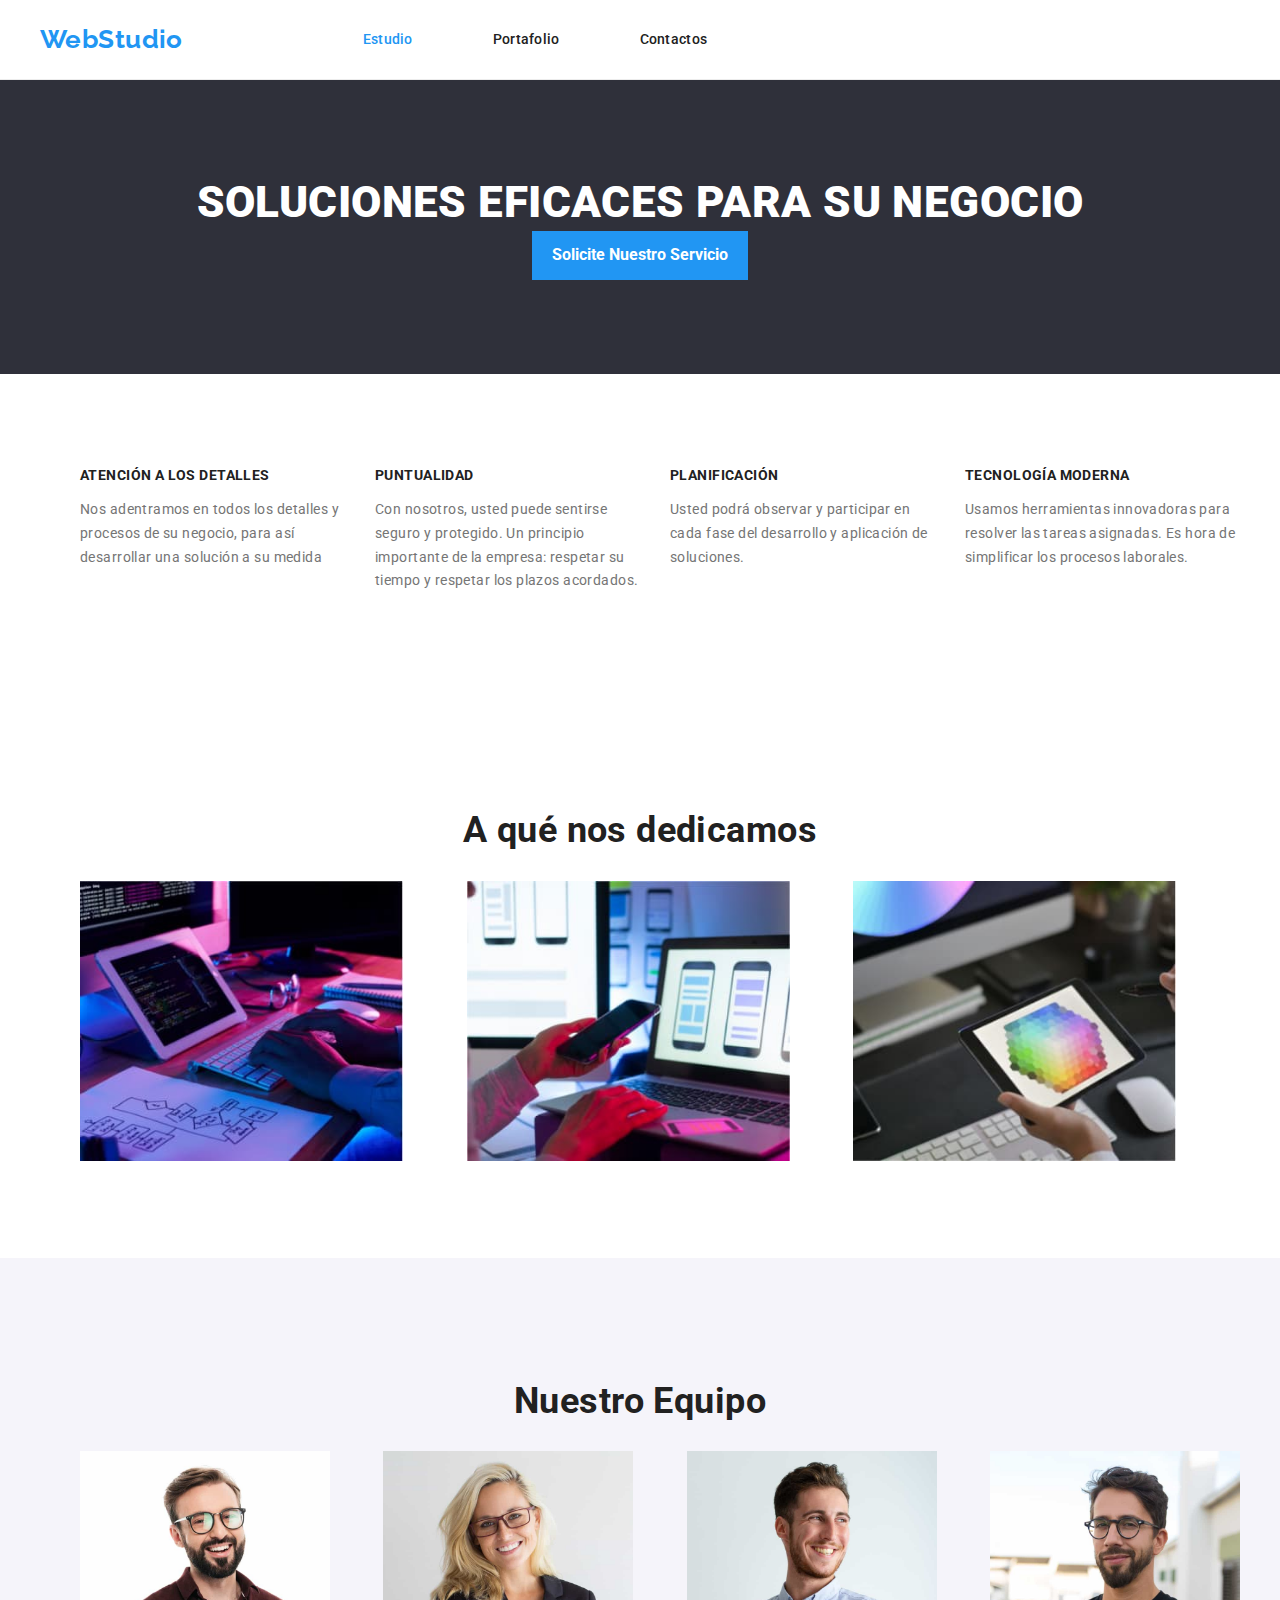
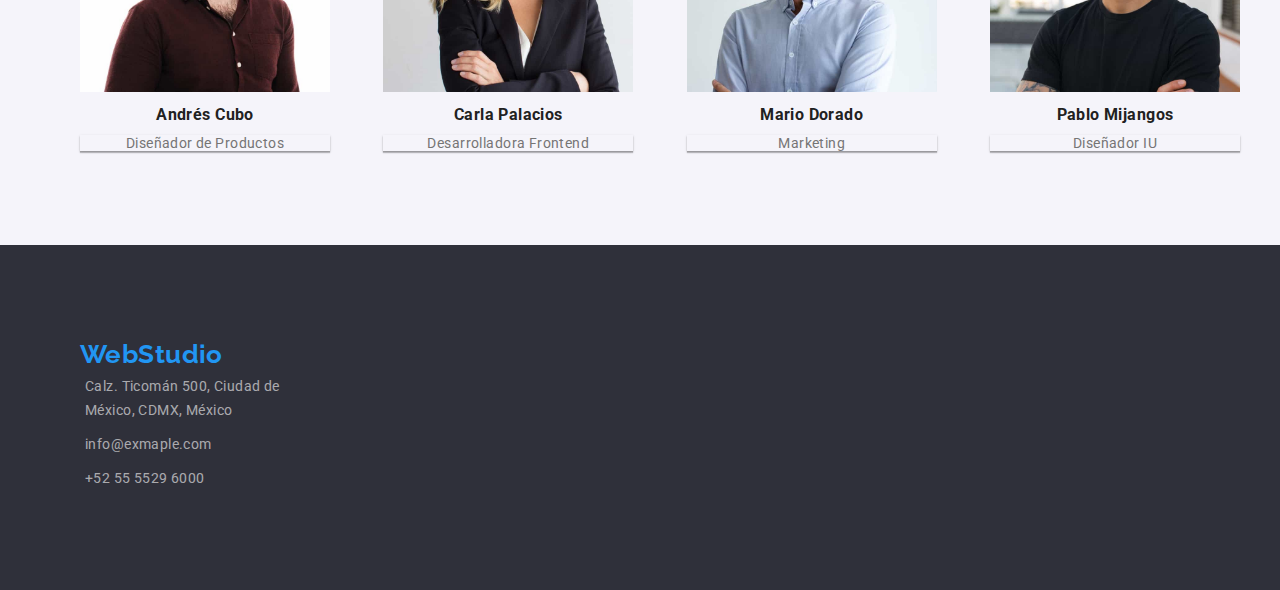
==== index.html @ 65327b6b "Latest changes" ====
<!DOCTYPE html>
<html lang="en">
  <head>
    <meta charset="UTF-8" />
    <meta http-equiv="X-UA-Compatible" content="IE=edge" />
    <meta name="viewport" content="width=device-width, initial-scale=1.0" />
    <!-- Estilos normalizados -->
    <link
      rel="stylesheet"
      href="https://cdnjs.cloudflare.com/ajax/libs/modern-normalize/1.0.0/modern-normalize.min.css"
    />
    <!-- Hoja de estilos -->
    <link rel="stylesheet" href="css/styles.css" />
    <title>Document</title>
  </head>
  <body>
    <!-- Encabezado -->
    <header class="page-header">
      <!-- Barra de navegación -->
      <nav>
        <!-- Logo -->
        <a class="logo" href="./index.html">WebStudio</a>
        <ul class="nav-menu list">
          <li><a class="page current" href="index.html">Estudio</a></li>
          <li><a class="page" href="portfolio.html">Portafolio</a></li>
          <li><a class="page" href="">Contactos</a></li>
        </ul>
      </nav>
      <!-- Contactos -->
      <ul class="contacts-menu list">
        <li>
          <a class="item" href="mailto:info@devstudio.com"
            >info@devstudio.com</a
          >
          <svg class="icon email">
            <use href="images/SVG/email.svg"></use>
          </svg>
        </li>
        <li>
          <a class="item" href="tel:+525555296000"> +52 55 55296000</a>
        </li>
      </ul>
    </header>
    <!-- Sección principal -->
    <main>
      <!-- Seccion del hero -->
      <section class="hero">
        <h1 class="hero-title">SOLUCIONES EFICACES PARA SU NEGOCIO</h1>
        <button class="button-primary" type="button">
          Solicite nuestro servicio
        </button>
      </section>

      <!-- Sección de beneficios -->
      <section class="benefits">
        <div class="container">
          <ul class="benefits list">
            <li>
              <h2 class="title">ATENCIÓN A LOS DETALLES</h2>
              <p class="description">
                Nos adentramos en todos los detalles y procesos de su negocio,
                para así desarrollar una solución a su medida
              </p>
            </li>

            <li>
              <h2 class="title">PUNTUALIDAD</h2>
              <p class="description">
                Con nosotros, usted puede sentirse seguro y protegido. Un
                principio importante de la empresa: respetar su tiempo y
                respetar los plazos acordados.
              </p>
            </li>

            <li>
              <h2 class="title">PLANIFICACIÓN</h2>
              <p class="description">
                Usted podrá observar y participar en cada fase del desarrollo y
                aplicación de soluciones.
              </p>
            </li>

            <li>
              <h2 class="title">TECNOLOGÍA MODERNA</h2>
              <p class="description">
                Usamos herramientas innovadoras para resolver las tareas
                asignadas. Es hora de simplificar los procesos laborales.
              </p>
            </li>
          </ul>
        </div>
      </section>

      <!-- Sección a qué nos dedicamos  -->
      <section class="section what-we-do-section">
        <h2>A qué nos dedicamos</h2>
        <div class="container">
          <!-- Imagenes -->
          <ul class="list">
            <li><img src="images/box_1.jpg" alt="Computer" width="323" /></li>
            <li><img src="images/box_2.jpg" alt="Smartphone" width="323" /></li>
            <li><img src="images/box_3.jpg" alt="Tablets" width="323" /></li>
          </ul>
        </div>
      </section>

      <!-- Sección nuestro equipo -->
      <section class="section team-section">
        <h2>Nuestro Equipo</h2>
        <div class="container">
          <!-- Tarjetas -->
          <ul class="team">
            <li>
              <img src="images/card_1.jpg" alt="First member" width="250" />
              <h2>Andrés Cubo</h2>
              <p>Diseñador de Productos</p>
            </li>

            <li>
              <img src="images/card_2.jpg" alt="Second member" width="250" />
              <h2>Carla Palacios</h2>
              <p>Desarrolladora Frontend</p>
            </li>

            <li>
              <img src="images/card_3.jpg" alt="Third member" width="250" />
              <h2>Mario Dorado</h2>
              <p>Marketing</p>
            </li>

            <li>
              <img src="images/card_4.jpg" alt="Fourth member" width="250" />
              <h2>Pablo Mijangos</h2>
              <p>Diseñador IU</p>
            </li>
          </ul>
        </div>
      </section>
    </main>

    <!-- Pie de página -->
    <footer>
      <section>
        <div class="container">
          <!-- Logo -->
          <a class="logo" href="">WebStudio</a>
          <address>
            <ul class="list">
              <li>
                <a
                  class="contact"
                  href="#"
                  target="_blank"
                  rel="noopener noreferrer"
                >
                  Calz. Ticomán 500, Ciudad de <br />
                  México, CDMX, México
                </a>
              </li>
              <li>
                <a class="contact" href="mailto:info@exmaple.com"
                  >info@exmaple.com</a
                >
              </li>
              <li>
                <a class="contact" href="tel:+525555296000">+52 55 5529 6000</a>
              </li>
            </ul>
          </address>
        </div>
      </section>
    </footer>
  </body>
</html>

<!-- Barra de redes sociales
      <aside class="social-networks">
        <p>
          <span class="find-us">ENCUENTRENOS EN</span>
          <a class="link" href="#">Instagram</a>
          <a class="link" href="#">Twitter</a>
          <a class="link" href="#">Facebook</a>
          <a class="link" href="#">Linkedln</a>
        </p>
      </aside> -->
---- css/styles.css ----
/* Fuentes de Google */
@import url("https://fonts.googleapis.com/css2?family=Raleway:wght@700&display=swap");
@import url("https://fonts.googleapis.com/css2?family=Roboto:wght@400;500;700;900&display=swap");

* {
    margin: 0;
    padding: 100;
}

:root {
    --primary-black-color: #212121;
    --primary-text-color: #757575;
    --primary-white-color: #ffffff;
    --accent-color: #2196f3;
    --accent-color-hover: #188ce8;
    --background-black: #21303a;
    --text-white-opacity: #ffffff99;
    --button-primary-hover: #188ce8
    --container-padding: calc((100% - 1200px) / 2);

    --background-black-1: #21303a;
    --background-black-2: #2f303A;

    --gray-1: #f5f4fa;
    --gray-2: #afb1b8;
    --black-1: #000000;

    --background-black-240Perc: hsla(235, 10%, 21%, 0.4);
    --primary-white-60Perc: hsla(0, 0%, 100%, 0.6);
    --primary-white-10Perc: hsla(0, 0%, 100%, 0.1);
}
* {
    margin: 0px;
    padding: 0xpx;
    box-sizing: border-box;
}


body {
    background-color: var(--primary-white-color);
    color: var(--primary-text-color);
    font-family: "Roboto", sans-serif;
    font-size: 14px;
    letter-spacing: 0.03em;
}

section {
    padding: 94px 0;
}

a {
    text-decoration: none;
}

/* Seccion de beneficios del index */
.benefits{
    align-items: flex-start;
    display: flex;
    justify-content: space-evenly;
    gap: 20px;
}

.benefits li{
    list-style: none;
    width: 290px;
    
}

.benefits li .title{
    height: 30px;
    text-transform: uppercase;
    color: var(--primary-black-color);
}

.benefits .title {
    color: var(--primary-black-color);
    font-size: 14px;
    font-weight: 700;
    line-height: 1.1em;
}

.benefits .description {
    line-height: 1.7em;
    
}

/* Sección a que nos dedicamos  */
.what-we-do-section .container ul {
    display: flex;
    align-items: center;
    justify-content: space-between;
    
}

.what-we-do-section .container ul li {
    list-style: none;
    width: 500px;
}

.section {
    padding: 94px 0;
}

.section > h2 {
    color: var(--primary-black-color);
    font-size: 36px;
    font-weight: 700;
    line-height: 1.1em;
    padding: 30px 0;
    text-align: center;
}


.list {
    list-style: none;
}

.button-primary {
    background-color: var(--accent-color);
    color: var(--primary-white-color);
    cursor: pointer;
    font-size: 16px;
    font-weight: 700;
    line-height: 1.8em;
    text-transform: capitalize;

    border: none;
    outline: none;
    padding: 10px 20px;
}

.button-primary:hover {
    background-color: var(--accent-color-hover);
}

.container {
    
    max-width: 1200px;
    margin: 0 auto;
}

/* Seccion de nuestro equipo */
.team-section {
    background-color: var(--gray-1);
    
}
.team {
    display: flex;
    justify-content: space-between;
    align-items: flex-end;
    margin: auto;
}

.team li {
    background-color: var(--primary-white-color-color);
    text-align: center;
    list-style: none;
}

.team h2 {
    font-size: 16px;
    color: var(--primary-black-color);
    line-height: 2.5em;
}

.team p {
    color: var(--primary-text-color);
    box-shadow: 0px 1px 3px rgba(0, 0, 0, 0.12), 0px 1px 1px 
    rgba(0, 0, 0, 0.14), 0px 2px 1px rgba(0, 0, 0, 0.2);
}

/* Sección del encabezado */
header {
    display: flex;
    justify-content: center;
    align-items: center;
    height: 80px;
    border-bottom: 1px solid #ECECEC;
}

header nav {
    display: flex;
    align-items: center;
    gap: 100px;
}

.logo {
    padding: 40px ;
    color: var(--accent-color);
    font-family: "Raleway", sans-serif;
    font-size: 26px;
    font-weight: 700;
    line-height: 1.2em;
    text-decoration: none;
    
}

header nav .nav-menu {
    display: flex;
    list-style: none;
    gap: 80px;
}

.nav-menu .page {
    color: var(--primary-black-color);
    font-weight: 500;
    font-size: 14px;
    line-height: 1.1em;

    letter-spacing: 0.02em;
    text-decoration: none;
    text-transform: capitalize;
}

.contacts-menu {
    display: flex;
    list-style: none;
    gap: 80px;
}

.contacts-menu .item {
    color: var(--primary-text-color);
    font-weight: 500;
    font-size: 14px;
    line-height: 1.1;

    letter-spacing: 0.02em;
    text-decoration: none;
}

.nav-menu .page:hover,
.nav-menu .page:focus,
.nav-menu .page.current,
.contacts-menu .item:hover,
.contacts-menu .item:focus {
    color: var(--accent-color);
    
}

/* Sección del Hero */
.hero {
   
    background-color: var(--background-black-2);
    text-align: center;   
}

.hero .hero-title {
    color: var(--primary-white-color);
    font-size: 44px;
    font-weight: 900;
    line-height: 1.3em;
    text-transform: capitalize;   
    
}

/* Sección del portafolio  */
.portfolio .menu {
    display: flex;
    align-items: center;
    justify-content: center;
    gap: 15px;
    margin-bottom: 100px;
}

.portfolio .menu li button {
    border: none;
    outline: none;
    color: var(--primary-black-color);

    font-weight: 700;
    font-size: 16px;
    line-height: 1.4;
    letter-spacing: 0.02em;
    padding: 10px 30px;

    text-decoration: none;
    text-transform: capitalize;
    cursor: pointer;
    
}

.portfolio .list li button:hover,
.portfolio .list li button.current {
    color: var(--primary-white-color);
    background-color: var(--accent-color);
}

.portfolio .cards {
    display: flex;
    justify-content: center;
    flex-wrap: wrap;
    gap: 20px;
    
}

.portfolio .cards li {
    margin-bottom: 20px;
    width: 360px;
    border-bottom: 1px solid #EEEEEE;
}

.portfolio .cards li a h2 {
    color: var(--primary-black-color);
    padding: 15px;
}
.portfolio .cards li a p {
    color: var(--primary-black-color);
    font-size: 16px;
    padding: 15px;
}

/* Sección del pie de página */
footer {
    background-color: var(--background-black-2);
    
}



address .contact {
    display: block;
    color: var(--text-white-opacity);
    font-style: normal;
    font-weight: 400;
    font-size: 14px;
    line-height: 1.7;
    text-decoration: none;
    padding: 5px;
}

address .contact:hover {
    color: var(--primary-white-color);
}
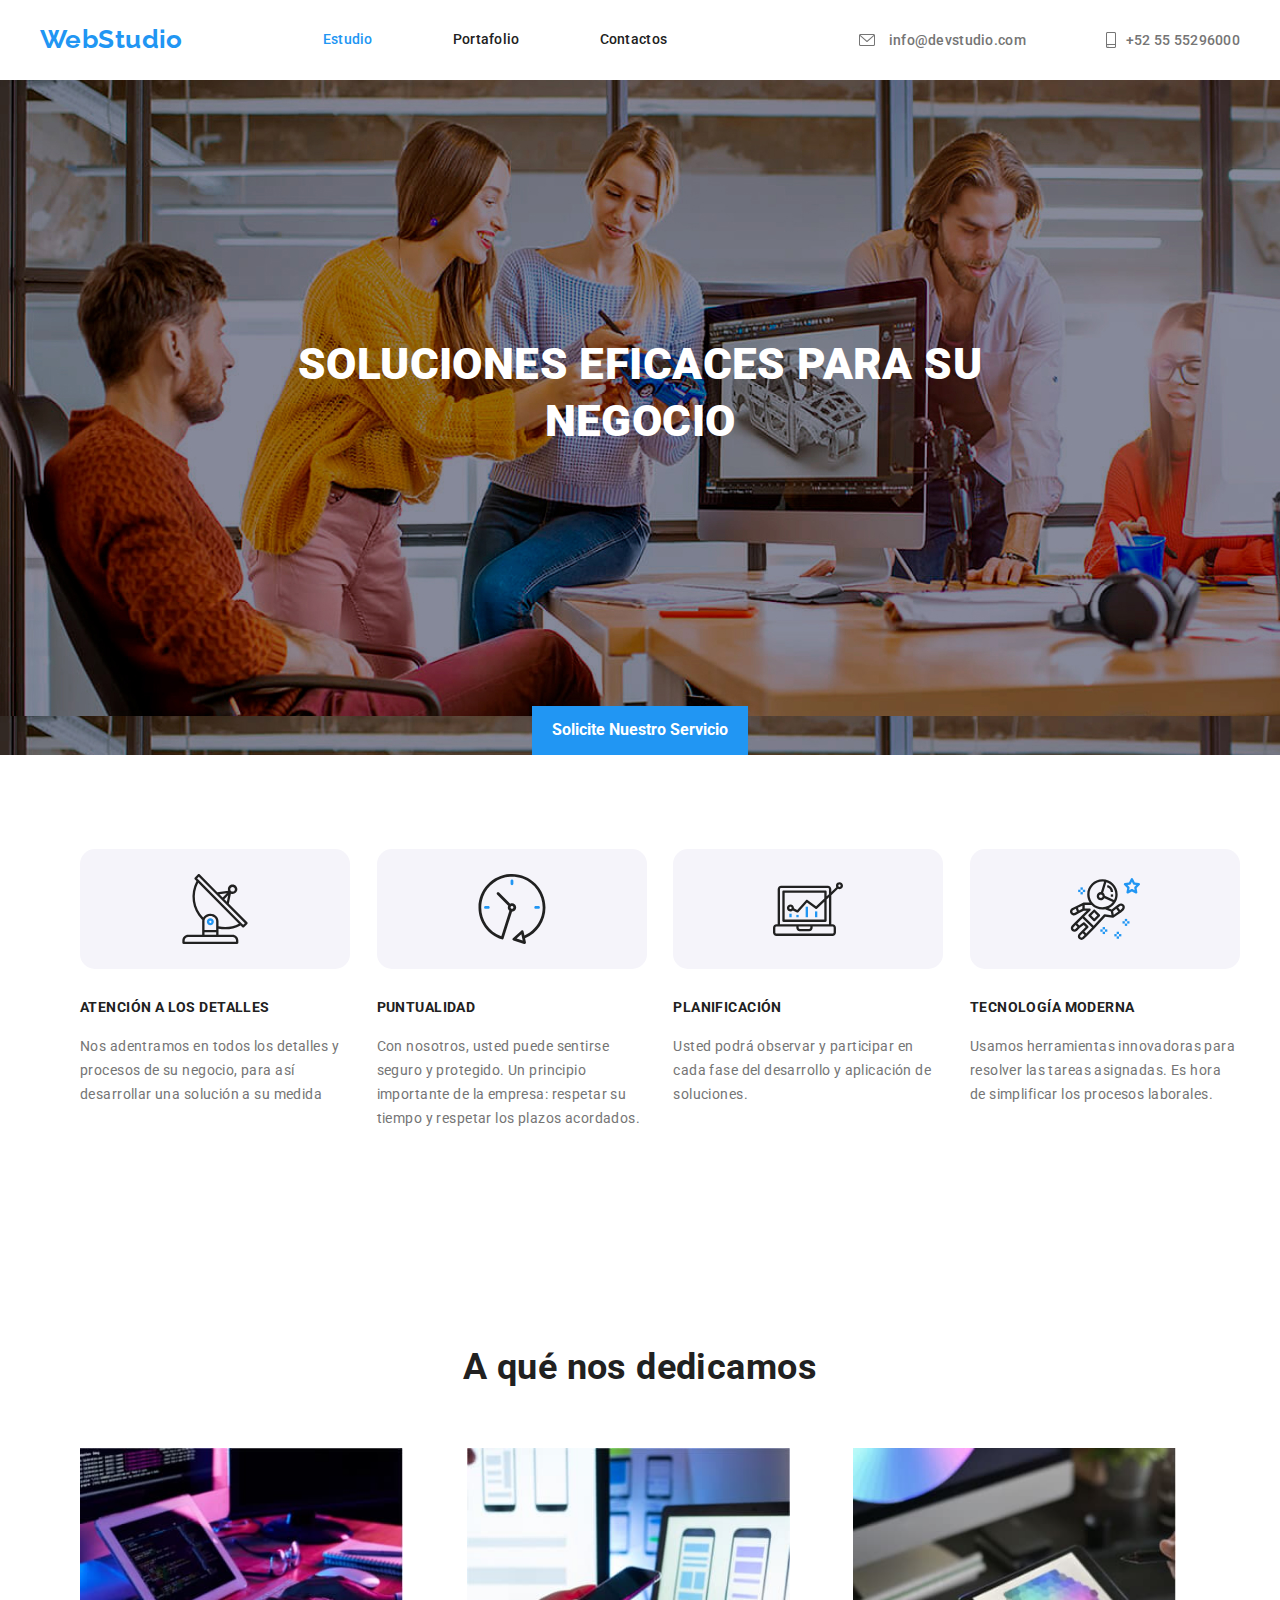
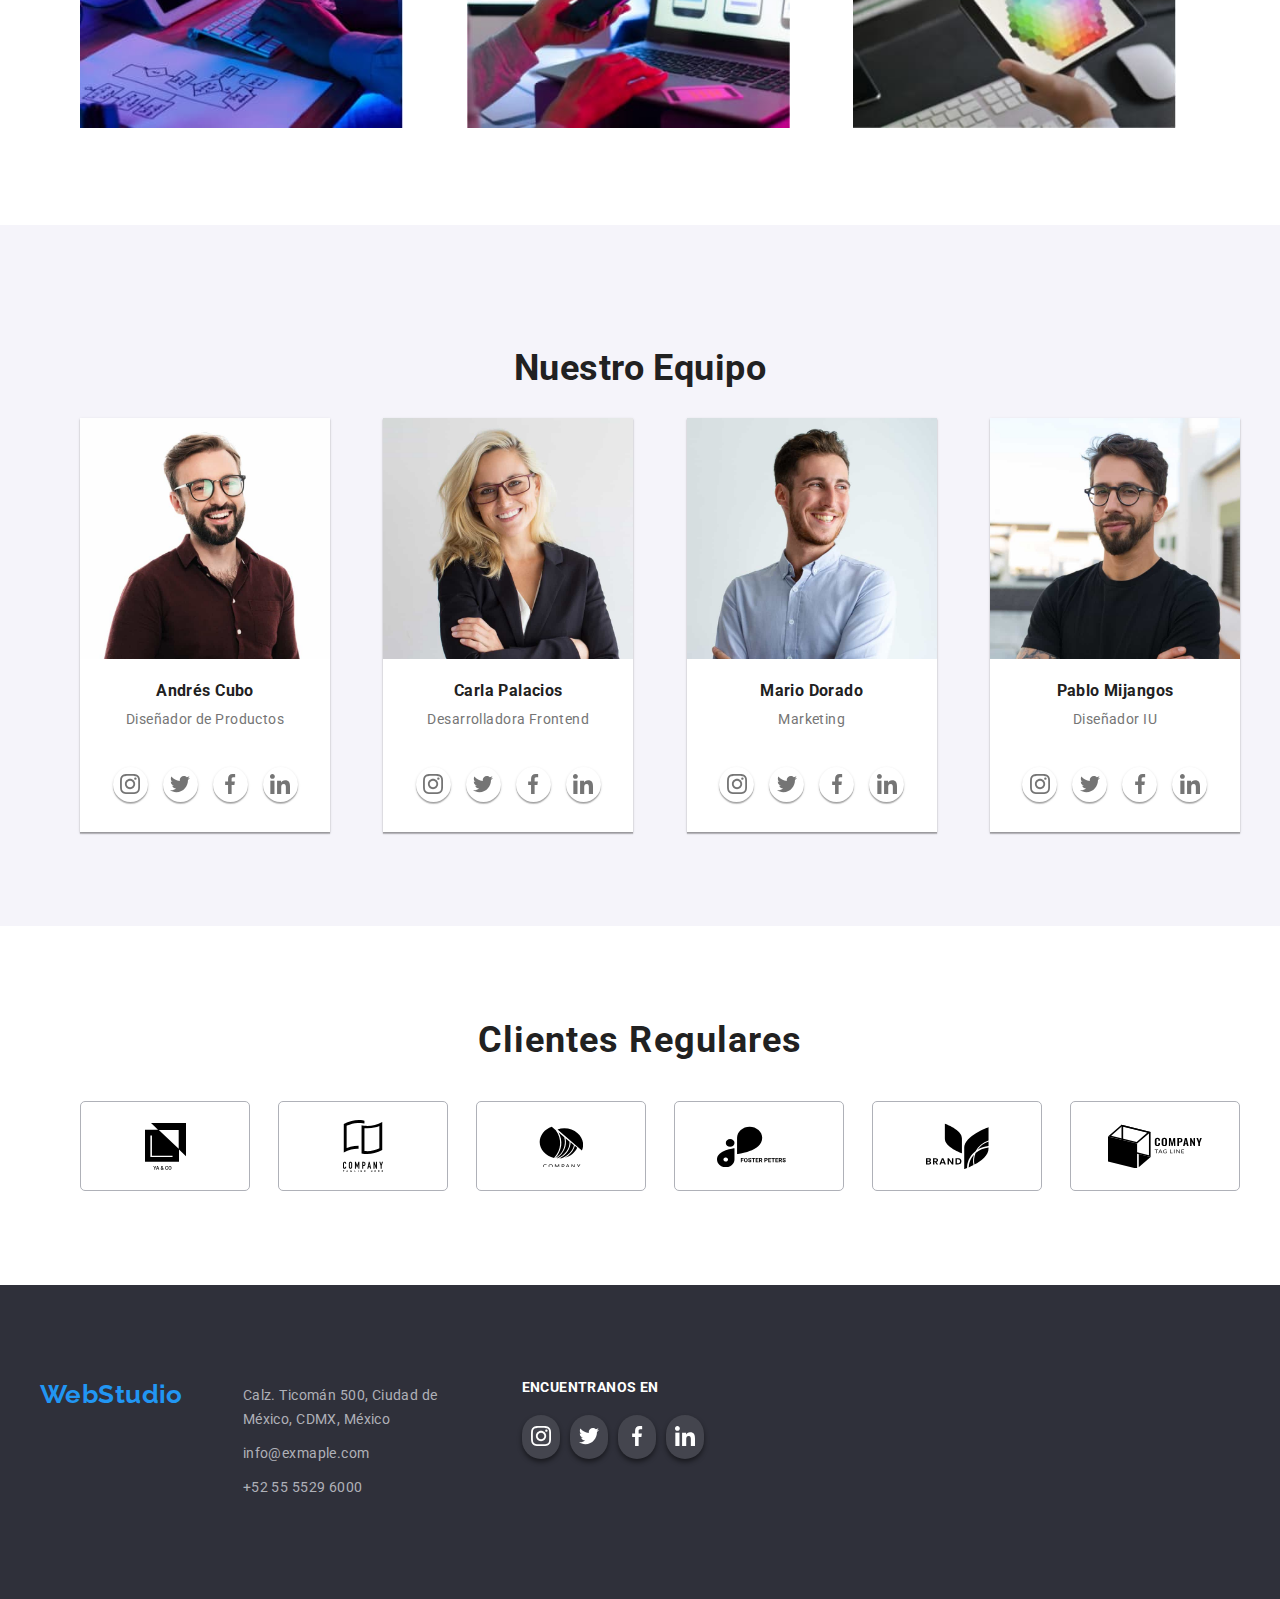
==== commit cf1768f4: "lesson_4" ====
--- a/index.html
+++ b/index.html
@@ -16,47 +16,59 @@
   <body>
     <!-- Encabezado -->
     <header class="page-header">
-      <!-- Barra de navegación -->
-      <nav>
-        <!-- Logo -->
-        <a class="logo" href="./index.html">WebStudio</a>
-        <ul class="nav-menu list">
-          <li><a class="page current" href="index.html">Estudio</a></li>
-          <li><a class="page" href="portfolio.html">Portafolio</a></li>
-          <li><a class="page" href="">Contactos</a></li>
+      <div class="container">
+        <!-- Barra de navegación -->
+        <nav>
+          <!-- Logo -->
+          <a class="logo" href="./index.html">WebStudio</a>
+          <ul class="nav-menu list">
+            <li><a class="page current" href="index.html">Estudio</a></li>
+            <li><a class="page" href="portfolio.html">Portafolio</a></li>
+            <li><a class="page" href="">Contactos</a></li>
+          </ul>
+        </nav>
+        <!-- Contactos -->
+        <ul class="contacts-menu list">
+          <li>
+            <a class="item" href="#">
+              <svg class="icon email">
+                <use href="images/SVG/icons.svg#email"></use>
+              </svg>
+              info@devstudio.com
+            </a>
+          </li>
+
+          <li>
+            <a class="item" href="#">
+              <svg class="icon smartphone">
+                <use href="images/SVG/icons.svg#smartphone"></use>
+              </svg>
+              +52 55 55296000</a
+            >
+          </li>
         </ul>
-      </nav>
-      <!-- Contactos -->
-      <ul class="contacts-menu list">
-        <li>
-          <a class="item" href="mailto:info@devstudio.com"
-            >info@devstudio.com</a
-          >
-          <svg class="icon email">
-            <use href="images/SVG/email.svg"></use>
-          </svg>
-        </li>
-        <li>
-          <a class="item" href="tel:+525555296000"> +52 55 55296000</a>
-        </li>
-      </ul>
+      </div>
     </header>
     <!-- Sección principal -->
     <main>
       <!-- Seccion del hero -->
-      <section class="hero">
+      <section class="hero bg-hero">
         <h1 class="hero-title">SOLUCIONES EFICACES PARA SU NEGOCIO</h1>
-        <button class="button-primary" type="button">
-          Solicite nuestro servicio
-        </button>
+        <button class="button-primary" type="button">Solicite nuestro servicio</button>
       </section>
 
       <!-- Sección de beneficios -->
       <section class="benefits">
         <div class="container">
-          <ul class="benefits list">
-            <li>
-              <h2 class="title">ATENCIÓN A LOS DETALLES</h2>
+          <ul class="benefits-list">
+            <li>
+              <div>
+                <svg class="icon-benefit">
+                  <use href="images/SVG/icons.svg#antena"></use>
+                </svg>
+              </div>
+
+              <h3 class="title">ATENCIÓN A LOS DETALLES</h3>
               <p class="description">
                 Nos adentramos en todos los detalles y procesos de su negocio,
                 para así desarrollar una solución a su medida
@@ -64,7 +76,13 @@
             </li>
 
             <li>
-              <h2 class="title">PUNTUALIDAD</h2>
+              <div>
+                <svg class="icon-benefit">
+                  <use href="images/SVG/icons.svg#clock"></use>
+                </svg>
+              </div>
+
+              <h3 class="title">PUNTUALIDAD</h3>
               <p class="description">
                 Con nosotros, usted puede sentirse seguro y protegido. Un
                 principio importante de la empresa: respetar su tiempo y
@@ -73,7 +91,13 @@
             </li>
 
             <li>
-              <h2 class="title">PLANIFICACIÓN</h2>
+              <div>
+                <svg class="icon-benefit">
+                  <use href="images/SVG/icons.svg#diagram"></use>
+                </svg>
+              </div>
+
+              <h3 class="title">PLANIFICACIÓN</h3>
               <p class="description">
                 Usted podrá observar y participar en cada fase del desarrollo y
                 aplicación de soluciones.
@@ -81,7 +105,13 @@
             </li>
 
             <li>
-              <h2 class="title">TECNOLOGÍA MODERNA</h2>
+              <div>
+                <svg class="icon-benefit">
+                  <use href="images/SVG/icons.svg#astronaut"></use>
+                </svg>
+              </div>
+
+              <h3 class="title">TECNOLOGÍA MODERNA</h3>
               <p class="description">
                 Usamos herramientas innovadoras para resolver las tareas
                 asignadas. Es hora de simplificar los procesos laborales.
@@ -109,29 +139,209 @@
         <h2>Nuestro Equipo</h2>
         <div class="container">
           <!-- Tarjetas -->
-          <ul class="team">
+          <ul class="team-cards">
             <li>
               <img src="images/card_1.jpg" alt="First member" width="250" />
-              <h2>Andrés Cubo</h2>
+              <h3>Andrés Cubo</h3>
               <p>Diseñador de Productos</p>
+              <!-- Redes sociales -->
+              <ul>
+                <li>
+                  <a href="#">
+                    <svg class="icon">
+                      <use href="images/SVG/icons.svg#instagram"></use>
+                    </svg>
+                  </a>
+                </li>
+
+                <li>
+                  <a href="#">
+                    <svg class="icon">
+                      <use href="images/SVG/icons.svg#twitter"></use>
+                    </svg>
+                  </a>
+                </li>
+
+                <li>
+                  <a href="#">
+                    <svg class="icon">
+                      <use href="images/SVG/icons.svg#facebook"></use>
+                    </svg>
+                  </a>
+                </li>
+
+                <li>
+                  <a href="#">
+                    <svg class="icon">
+                      <use href="images/SVG/icons.svg#linkedin"></use>
+                    </svg>
+                  </a>
+                </li>
+              </ul>
             </li>
 
             <li>
               <img src="images/card_2.jpg" alt="Second member" width="250" />
-              <h2>Carla Palacios</h2>
+              <h3>Carla Palacios</h3>
               <p>Desarrolladora Frontend</p>
+              <!-- Redes sociales -->
+              <ul>
+                <li>
+                  <a href="#">
+                    <svg class="icon">
+                      <use href="images/SVG/icons.svg#instagram"></use>
+                    </svg>
+                  </a>
+                </li>
+
+                <li>
+                  <a href="#">
+                    <svg class="icon">
+                      <use href="images/SVG/icons.svg#twitter"></use>
+                    </svg>
+                  </a>
+                </li>
+
+                <li>
+                  <a href="#">
+                    <svg class="icon">
+                      <use href="images/SVG/icons.svg#facebook"></use>
+                    </svg>
+                  </a>
+                </li>
+
+                <li>
+                  <a href="#">
+                    <svg class="icon">
+                      <use href="images/SVG/icons.svg#linkedin"></use>
+                    </svg>
+                  </a>
+                </li>
+              </ul>
             </li>
 
             <li>
               <img src="images/card_3.jpg" alt="Third member" width="250" />
-              <h2>Mario Dorado</h2>
+              <h3>Mario Dorado</h3>
               <p>Marketing</p>
+              <!-- Redes sociales -->
+              <ul>
+                <li>
+                  <a href="#">
+                    <svg class="icon">
+                      <use href="images/SVG/icons.svg#instagram"></use>
+                    </svg>
+                  </a>
+                </li>
+
+                <li>
+                  <a href="#">
+                    <svg class="icon">
+                      <use href="images/SVG/icons.svg#twitter"></use>
+                    </svg>
+                  </a>
+                </li>
+
+                <li>
+                  <a href="#">
+                    <svg class="icon">
+                      <use href="images/SVG/icons.svg#facebook"></use>
+                    </svg>
+                  </a>
+                </li>
+
+                <li>
+                  <a href="#">
+                    <svg class="icon">
+                      <use href="images/SVG/icons.svg#linkedin"></use>
+                    </svg>
+                  </a>
+                </li>
+              </ul>
             </li>
 
             <li>
               <img src="images/card_4.jpg" alt="Fourth member" width="250" />
-              <h2>Pablo Mijangos</h2>
+              <h3>Pablo Mijangos</h3>
               <p>Diseñador IU</p>
+              <!-- Redes sociales -->
+              <ul>
+                <li>
+                  <a href="#">
+                    <svg class="icon">
+                      <use href="images/SVG/icons.svg#instagram"></use>
+                    </svg>
+                  </a>
+                </li>
+
+                <li>
+                  <a href="#">
+                    <svg class="icon">
+                      <use href="images/SVG/icons.svg#twitter"></use>
+                    </svg>
+                  </a>
+                </li>
+
+                <li>
+                  <a href="#">
+                    <svg class="icon">
+                      <use href="images/SVG/icons.svg#facebook"></use>
+                    </svg>
+                  </a>
+                </li>
+
+                <li>
+                  <a href="#">
+                    <svg class="icon">
+                      <use href="images/SVG/icons.svg#linkedin"></use>
+                    </svg>
+                  </a>
+                </li>
+              </ul>
+            </li>
+          </ul>
+        </div>
+      </section>
+
+      <!-- Clientes regulares -->
+      <section class="section customers">
+        <div class="container">
+          <h2>Clientes Regulares</h2>
+          <ul>
+            <li>
+              <svg class="icon-customer" width="41" height="47">
+                <use href="images/SVG/icons.svg#company-1"></use>
+              </svg>
+            </li>
+
+            <li>
+              <svg class="icon-customer company" width="40" height="52">
+                <use href="images/SVG/icons.svg#company-2"></use>
+              </svg>
+            </li>
+
+            <li>
+              <svg class="icon-customer company" width="44" height="41">
+                <use href="images/SVG/icons.svg#company-3"></use>
+              </svg>
+            </li>
+
+            <li>
+              <svg class="icon-customer company" width="85" height="41">
+                <use href="images/SVG/icons.svg#company-4"></use>
+              </svg>
+            </li>
+
+            <li>
+              <svg class="icon-customer company" width="63" height="46">
+                <use href="images/SVG/icons.svg#company-5"></use>
+              </svg>
+            </li>
+
+            <li>
+              <svg class="icon-customer company" width="94" height="44">
+                <use href="images/SVG/icons.svg#company-6"></use>
+              </svg>
             </li>
           </ul>
         </div>
@@ -167,19 +377,45 @@
               </li>
             </ul>
           </address>
+
+          <aside>
+            <p>Encuentranos en</p>
+            <ul>
+              <li>
+                <a href="#">
+                  <svg class="icon" width="20" height="20">
+                    <use href="images/SVG/icons.svg#instagram"></use>
+                  </svg>
+                </a>
+              </li>
+
+              <li>
+                <a href="">
+                  <svg class="icon" width="20" height="20">
+                    <use href="images/SVG/icons.svg#twitter"></use>
+                  </svg>
+                </a>
+              </li>
+
+              <li>
+                <a href="#">
+                  <svg class="icon" width="20" height="20">
+                    <use href="images/SVG/icons.svg#facebook"></use>
+                  </svg>
+                </a>
+              </li>
+
+              <li>
+                <a href="#">
+                  <svg class="icon" width="20" height="20">
+                    <use href="images/SVG/icons.svg#linkedin"></use>
+                  </svg>
+                </a>
+              </li>
+            </ul>
+          </aside>
         </div>
       </section>
     </footer>
   </body>
 </html>
-
-<!-- Barra de redes sociales
-      <aside class="social-networks">
-        <p>
-          <span class="find-us">ENCUENTRENOS EN</span>
-          <a class="link" href="#">Instagram</a>
-          <a class="link" href="#">Twitter</a>
-          <a class="link" href="#">Facebook</a>
-          <a class="link" href="#">Linkedln</a>
-        </p>
-      </aside> -->
--- a/css/styles.css
+++ b/css/styles.css
@@ -53,35 +53,45 @@
 }
 
 /* Seccion de beneficios del index */
-.benefits{
+.benefits .container .benefits-list {
     align-items: flex-start;
-    display: flex;
-    justify-content: space-evenly;
-    gap: 20px;
-}
-
-.benefits li{
-    list-style: none;
-    width: 290px;
-    
-}
-
-.benefits li .title{
-    height: 30px;
+    justify-content: space-between;
+    display: flex;
+}
+
+.benefits .container .benefits-list li div {
+    display: flex;
+    align-items: center;
+    justify-content: center;
+
+    background-color: var(--gray-1);
+    border-radius: 15px;
+    height: 120px;
+    margin-bottom: 15px;
+    width: 270px;
+}
+
+.benefits .container .benefits-list li div .icon-benefit {
+    width: 70px;
+    height: 70px;
+}
+
+.benefits .container .benefits-list li {
+    list-style: none;
+    width: 270px;
+}
+
+.benefits .container .benefits-list li .title {
+    height: 50px;
     text-transform: uppercase;
     color: var(--primary-black-color);
-}
-
-.benefits .title {
-    color: var(--primary-black-color);
-    font-size: 14px;
-    font-weight: 700;
-    line-height: 1.1em;
-}
-
-.benefits .description {
-    line-height: 1.7em;
-    
+    font-size: 14px;
+    letter-spacing: 0.03em;
+    padding: 15px 0 0 0;
+}
+
+.benefits .container .benefits-list li .description {
+    line-height: 24px;
 }
 
 /* Sección a que nos dedicamos  */
@@ -89,6 +99,7 @@
     display: flex;
     align-items: center;
     justify-content: space-between;
+    margin-top: 30px;
     
 }
 
@@ -142,106 +153,167 @@
 /* Seccion de nuestro equipo */
 .team-section {
     background-color: var(--gray-1);
-    
-}
-.team {
+  }
+  .team-section .container h3 {
+    color: var(--primary-black-color);
+    font-size: 16px;
+    font-weight: 500px;
+    /* padding: 30px 0; */
+    text-align: center;
+  }
+  .team-section .container .team-cards {
     display: flex;
     justify-content: space-between;
+    flex-wrap: wrap;
     align-items: flex-end;
-    margin: auto;
-}
-
-.team li {
-    background-color: var(--primary-white-color-color);
+    
+  }
+  .team-section .container .team-cards li {
+    background-color: var(--primary-white-color);
     text-align: center;
     list-style: none;
-}
-
-.team h2 {
-    font-size: 16px;
-    color: var(--primary-black-color);
-    line-height: 2.5em;
-}
-
-.team p {
-    color: var(--primary-text-color);
-    box-shadow: 0px 1px 3px rgba(0, 0, 0, 0.12), 0px 1px 1px 
-    rgba(0, 0, 0, 0.14), 0px 2px 1px rgba(0, 0, 0, 0.2);
-}
+    box-shadow: 0px 1px 3px rgba(0, 0, 0, 0.12), 0px 1px 1px
+     rgba(0, 0, 0, 0.14), 0px 2px 1px rgba(0, 0, 0, 0.2);
+  }
+  
+  .team-section .container .team-cards li h3 {
+    margin: 20px 0 10px 0;
+  }
+  .team-section .container .team-cards li p {
+    margin-bottom: 30px;
+  }
+  .team-section .container .team-cards li ul {
+    display: flex;
+    align-items: center;
+    justify-content: center;
+    gap: 15px;
+    padding: 10px 20px;
+    margin-bottom: 20px;
+  }
+  .team-section .container .team-cards li ul li {
+    display: block;
+    width: 35px;
+    height: 35px;
+    border-radius: 25px;
+  }
+  .team-section .container .team-cards li ul li a {
+    display: flex;
+    align-items: center;
+    justify-content: center;
+    
+    border-radius: 25px;
+    height: 35px;
+    width: 35px;
+  }
+  .team-section .container .team-cards li ul li a .icon {
+    width: 20px;
+    height: 20px;
+    fill: var(--primary-text-color);    
+  }
+  .team-section .container .team-cards li ul li:hover a {
+    background-color: var(--accent-color);
+  }
+  .team-section .container .team-cards li ul li:hover a .icon {
+    fill: var(--primary-white-color);
+  }
+  
 
 /* Sección del encabezado */
 header {
-    display: flex;
-    justify-content: center;
-    align-items: center;
     height: 80px;
-    border-bottom: 1px solid #ECECEC;
-}
-
-header nav {
+}
+
+header .container {
+    display: flex;
+    justify-content: space-between;
+    align-items: center;
+    height: 100%;
+}
+
+header .container nav {
     display: flex;
     align-items: center;
     gap: 100px;
 }
 
-.logo {
-    padding: 40px ;
+header .container nav .logo {
     color: var(--accent-color);
     font-family: "Raleway", sans-serif;
     font-size: 26px;
     font-weight: 700;
-    line-height: 1.2em;
-    text-decoration: none;
-    
-}
-
-header nav .nav-menu {
+    line-height: 1.2;
+    text-decoration: none;
+}
+
+header .container nav .nav-menu {
     display: flex;
     list-style: none;
     gap: 80px;
 }
 
-.nav-menu .page {
+header .container nav .nav-menu .page {
     color: var(--primary-black-color);
     font-weight: 500;
     font-size: 14px;
-    line-height: 1.1em;
+    line-height: 1.4;
 
     letter-spacing: 0.02em;
     text-decoration: none;
     text-transform: capitalize;
 }
 
-.contacts-menu {
+header .container .contacts-menu {
     display: flex;
     list-style: none;
     gap: 80px;
 }
 
-.contacts-menu .item {
+header .container .contacts-menu li .item {
+    display: flex;
+    align-items: center;
+    gap: 10px;
+
     color: var(--primary-text-color);
     font-weight: 500;
     font-size: 14px;
-    line-height: 1.1;
-
+
+    line-height: 20px;
     letter-spacing: 0.02em;
     text-decoration: none;
-}
-
-.nav-menu .page:hover,
-.nav-menu .page:focus,
-.nav-menu .page.current,
-.contacts-menu .item:hover,
-.contacts-menu .item:focus {
+    height: 20px;
+}
+
+header .container .contacts-menu li .item .icon.email {
+    fill: var(--primary-text-color);
+    width: 20px;
+    height: 12px;
+}
+
+header .container .contacts-menu li .item .icon.smartphone {
+    fill: var(--primary-text-color);
+    width: 10px;
+    height: 17px;
+}
+
+header .container nav .nav-menu .page:hover,
+header .container nav .nav-menu .page:focus,
+header .container nav .nav-menu .page.current,
+header .container .contacts-menu li .item:hover,
+header .container .contacts-menu li .item:focus,
+header .container .contacts-menu li .item:hover .icon {
     color: var(--accent-color);
-    
+    fill: #03a9f4;
 }
 
 /* Sección del Hero */
 .hero {
    
-    background-color: var(--background-black-2);
-    text-align: center;   
+    background-image: url("../images/img_hero.jpg");
+    /* background-blend-mode: overlay; */
+    /* background-repeat: no-repeat; */
+    padding: 200px var(--container-padding);
+    /* position: relative; */
+    text-align: center;  
 }
 
 .hero .hero-title {
@@ -250,8 +322,9 @@
     font-weight: 900;
     line-height: 1.3em;
     text-transform: capitalize;   
-    
-}
+    padding: 20%;
+}
+
 
 /* Sección del portafolio  */
 .portfolio .menu {
@@ -279,10 +352,14 @@
     
 }
 
-.portfolio .list li button:hover,
-.portfolio .list li button.current {
+.portfolio .list li button:hover,:focus {
     color: var(--primary-white-color);
     background-color: var(--accent-color);
+    box-shadow: 10px 10px 8px 2px rgba(0, 0, 0, 0.3);
+}
+.portfolio .list li button.current {
+  color: var(--primary-white-color);
+  background-color: var(--accent-color);
 }
 
 .portfolio .cards {
@@ -291,12 +368,16 @@
     flex-wrap: wrap;
     gap: 20px;
     
+    
+}
+.portfolio .cards li:hover {
+  box-shadow: 10px 10px 8px 2px rgba(0, 0, 0, 0.3);
 }
 
 .portfolio .cards li {
     margin-bottom: 20px;
     width: 360px;
-    border-bottom: 1px solid #EEEEEE;
+    border-bottom: 1px solid #EEEEEE; 
 }
 
 .portfolio .cards li a h2 {
@@ -309,25 +390,109 @@
     padding: 15px;
 }
 
+/* Seccion de clientes regulares */
+.customers .container h2{
+    color: var(--primary-black-color);
+    font-size: 36px;
+    font-weight: 700;
+    text-align: center;
+    letter-spacing: 0.03em;
+    margin-bottom: 40px;
+    }
+
+.customers .container ul{
+  display: flex;
+  list-style: none;
+  justify-content: space-between;
+}
+
+.customers .container ul li:hover {
+  background-color: var(--accent-color);
+}
+
+.customers .container ul li {
+  display: flex;
+  align-items: center;
+  justify-content: center;
+  flex-wrap: wrap;
+  border: solid 1px var(--gray-2);
+  border-radius: 5px;
+  cursor: pointer;
+  height: 90px;
+  width: 170px;
+  
+}
+
 /* Sección del pie de página */
 footer {
+    padding: 94px var(--container-padding);
     background-color: var(--background-black-2);
-    
-}
-
-
-
-address .contact {
+  }
+  footer .logo {
+    color: var(--accent-color);
+    font-family: "Raleway", sans-serif;
+    font-size: 26px;
+    font-weight: 700;
+    line-height: 1.2;
+    text-decoration: none;
+    
+  }
+  footer .container {
+    display: flex; 
+    align-items: flex-start;
+    justify-content: flex-start;
+    gap: 20px;
+  }
+  footer .container address ul {
+    list-style: none;
+  }
+  footer .container address .contact {
     display: block;
-    color: var(--text-white-opacity);
+    color: var(--gray-2);
     font-style: normal;
     font-weight: 400;
     font-size: 14px;
-    line-height: 1.7;
-    text-decoration: none;
-    padding: 5px;
-}
-
-address .contact:hover {
+    line-height: 1.71;
+    text-decoration: none;
+    padding: 5px 0;
+  }
+  footer .container address .contact:hover {
     color: var(--primary-white-color);
-}+  }
+  footer .container aside p {
+    color: var(--primary-white-color);
+    font-size: 14px;
+    font-weight: 700;
+    margin-bottom: 20px;
+    text-transform: uppercase;
+    margin-left: 26%;
+  }
+  
+  footer .container aside ul {
+    display: flex;
+    align-items: center;
+    list-style: none;
+    gap: 10px;
+    margin-left: 10%;
+  }
+  
+  footer .container aside ul li {
+    display: flex;
+    align-items: center;
+    justify-content: center;
+  
+    background-color: var(--primary-white-10Perc);
+    border-radius: 25px;
+    box-shadow: hsla(0, 0%, 0%, 0.479) 0 3px 5px;
+    cursor: pointer;
+    height: 44px;
+    width: 44px;
+  }
+  
+  footer .container aside ul li .icon {
+    fill: var(--primary-white-color);
+  }
+
+  footer .container aside ul li:hover {
+      background-color: var(--accent-color);
+  }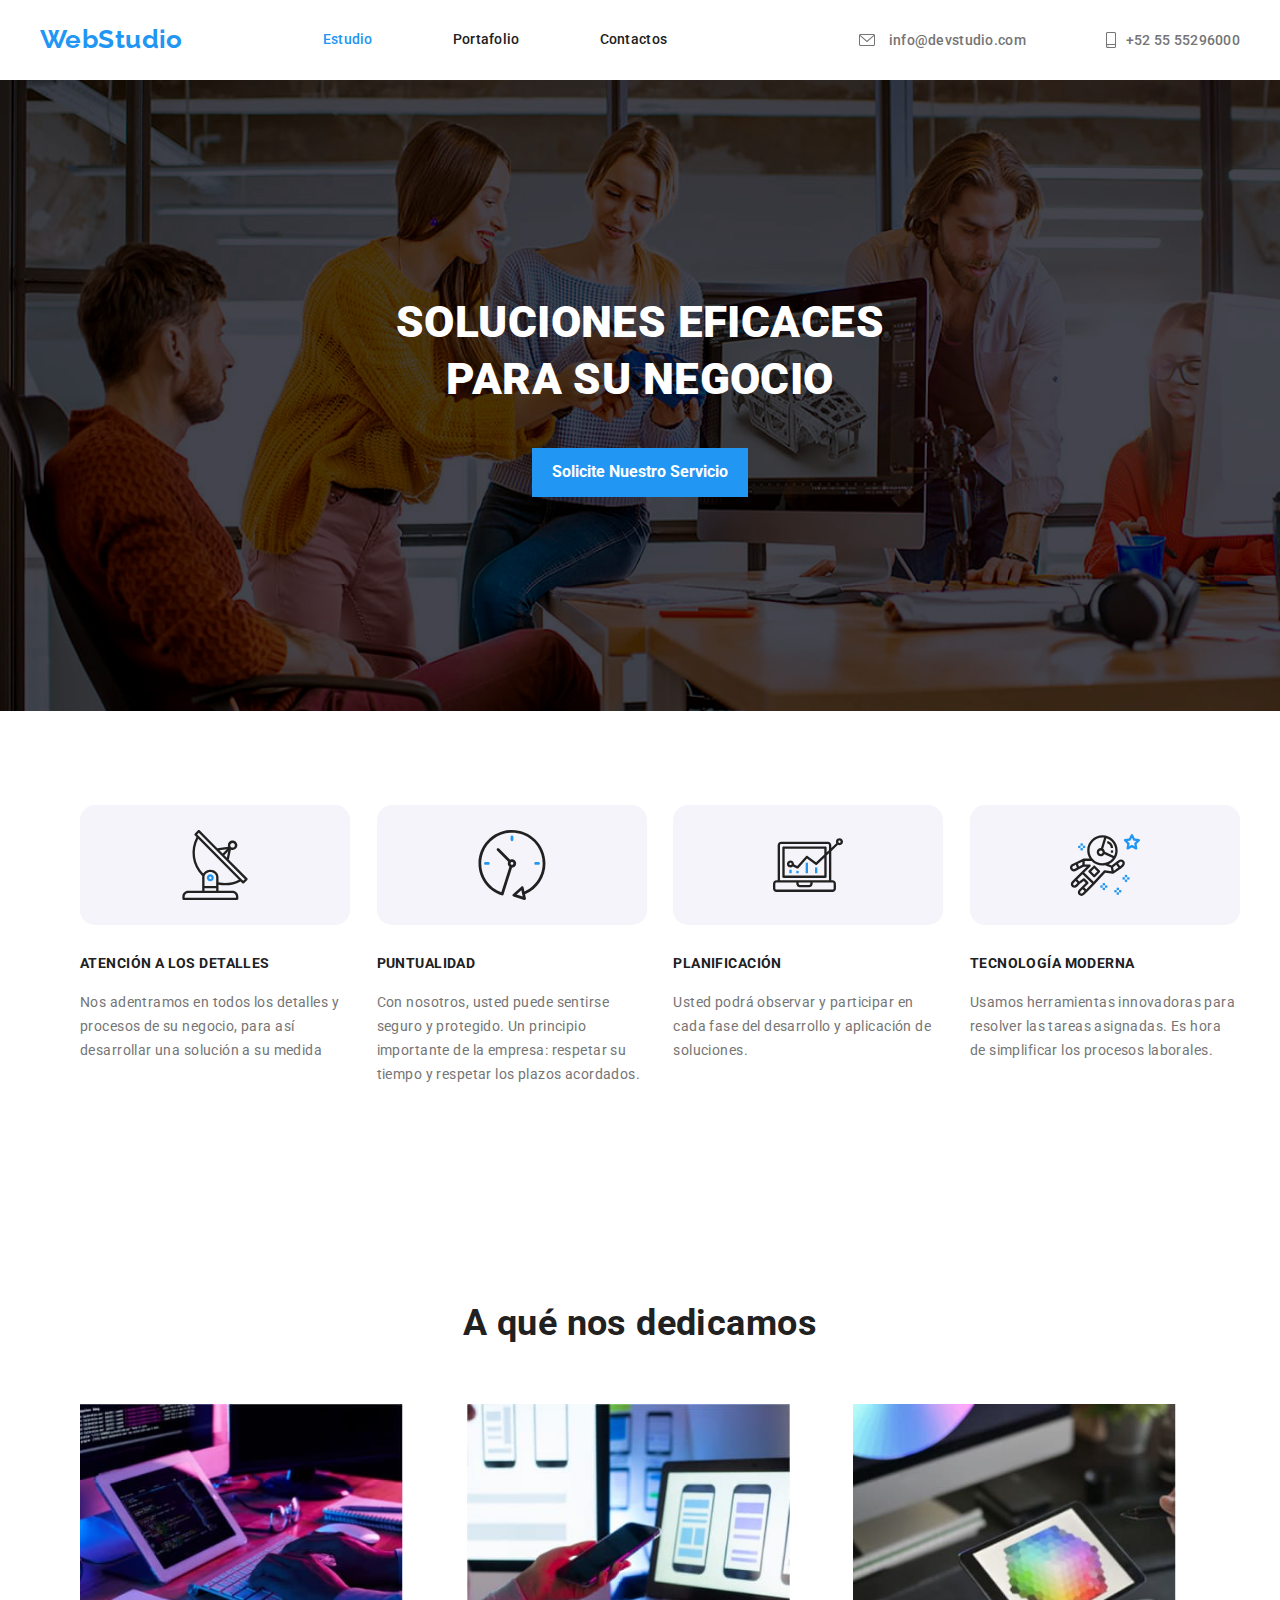
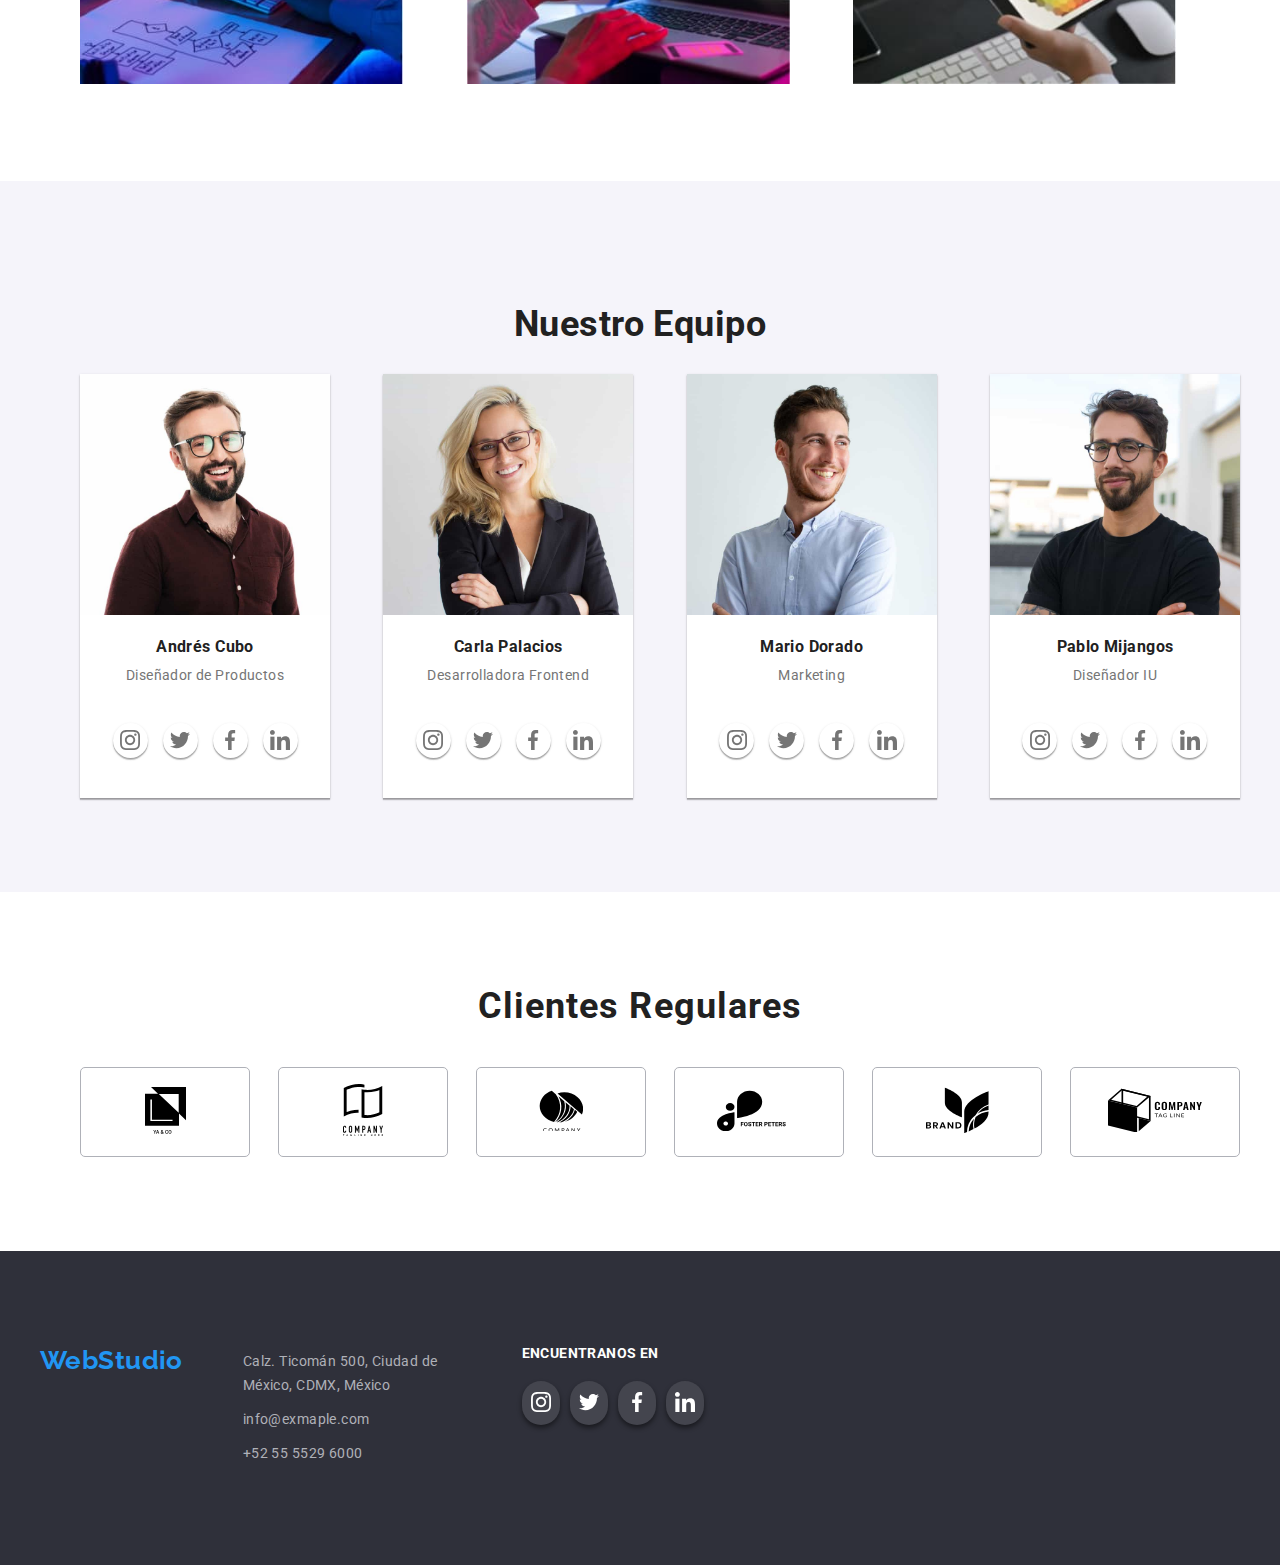
==== commit a51cf911: "Gradient settings" ====
--- a/index.html
+++ b/index.html
@@ -54,7 +54,9 @@
       <!-- Seccion del hero -->
       <section class="hero bg-hero">
         <h1 class="hero-title">SOLUCIONES EFICACES PARA SU NEGOCIO</h1>
-        <button class="button-primary" type="button">Solicite nuestro servicio</button>
+        <button class="button-primary" type="button">
+          Solicite nuestro servicio
+        </button>
       </section>
 
       <!-- Sección de beneficios -->
@@ -309,39 +311,51 @@
           <h2>Clientes Regulares</h2>
           <ul>
             <li>
-              <svg class="icon-customer" width="41" height="47">
-                <use href="images/SVG/icons.svg#company-1"></use>
-              </svg>
-            </li>
-
-            <li>
-              <svg class="icon-customer company" width="40" height="52">
-                <use href="images/SVG/icons.svg#company-2"></use>
-              </svg>
-            </li>
-
-            <li>
-              <svg class="icon-customer company" width="44" height="41">
-                <use href="images/SVG/icons.svg#company-3"></use>
-              </svg>
-            </li>
-
-            <li>
-              <svg class="icon-customer company" width="85" height="41">
-                <use href="images/SVG/icons.svg#company-4"></use>
-              </svg>
-            </li>
-
-            <li>
-              <svg class="icon-customer company" width="63" height="46">
-                <use href="images/SVG/icons.svg#company-5"></use>
-              </svg>
-            </li>
-
-            <li>
-              <svg class="icon-customer company" width="94" height="44">
-                <use href="images/SVG/icons.svg#company-6"></use>
-              </svg>
+              <a href="#">
+                <svg class="icon-customer" width="41" height="47">
+                  <use href="images/SVG/icons.svg#company-1"></use>
+                </svg>
+              </a>
+            </li>
+
+            <li>
+              <a href="#">
+                <svg class="icon-customer company" width="40" height="52">
+                  <use href="images/SVG/icons.svg#company-2"></use>
+                </svg>
+              </a>
+            </li>
+
+            <li>
+              <a href="#">
+                <svg class="icon-customer company" width="44" height="41">
+                  <use href="images/SVG/icons.svg#company-3"></use>
+                </svg>
+              </a>
+            </li>
+
+            <li>
+              <a href="#">
+                <svg class="icon-customer company" width="85" height="41">
+                  <use href="images/SVG/icons.svg#company-4"></use>
+                </svg>
+              </a>
+            </li>
+
+            <li>
+              <a href="#">
+                <svg class="icon-customer company" width="63" height="46">
+                  <use href="images/SVG/icons.svg#company-5"></use>
+                </svg>
+              </a>
+            </li>
+
+            <li>
+              <a href="#">
+                <svg class="icon-customer company" width="94" height="44">
+                  <use href="images/SVG/icons.svg#company-6"></use>
+                </svg>
+              </a>
             </li>
           </ul>
         </div>
--- a/css/styles.css
+++ b/css/styles.css
@@ -158,7 +158,6 @@
     color: var(--primary-black-color);
     font-size: 16px;
     font-weight: 500px;
-    /* padding: 30px 0; */
     text-align: center;
   }
   .team-section .container .team-cards {
@@ -174,6 +173,7 @@
     list-style: none;
     box-shadow: 0px 1px 3px rgba(0, 0, 0, 0.12), 0px 1px 1px
      rgba(0, 0, 0, 0.14), 0px 2px 1px rgba(0, 0, 0, 0.2);
+     padding-bottom: 10px;
   }
   
   .team-section .container .team-cards li h3 {
@@ -216,8 +216,12 @@
   .team-section .container .team-cards li ul li:hover a .icon {
     fill: var(--primary-white-color);
   }
-  
-
+  .team-section .container .team-cards li ul li a:focus {
+    background-color: var(--accent-color);
+  }
+  .team-section .container .team-cards li ul li a:focus .icon {
+    fill: var(--primary-white-color);
+  }
 /* Sección del encabezado */
 header {
     height: 80px;
@@ -307,13 +311,16 @@
 
 /* Sección del Hero */
 .hero {
-   
-    background-image: url("../images/img_hero.jpg");
-    /* background-blend-mode: overlay; */
-    /* background-repeat: no-repeat; */
-    padding: 200px var(--container-padding);
-    /* position: relative; */
-    text-align: center;  
+    background-image: 
+    linear-gradient(
+      rgba(0, 0, 0, 0.5),
+      rgba(0, 0, 0, 0.5)
+    ),
+    url("../images/img_hero.jpg");
+    padding: 214px;
+    text-align: center; 
+    margin: auto; 
+    max-width: 1600px;
 }
 
 .hero .hero-title {
@@ -322,7 +329,8 @@
     font-weight: 900;
     line-height: 1.3em;
     text-transform: capitalize;   
-    padding: 20%;
+    padding: 0 20%;
+    margin-bottom: 40px;
 }
 
 
@@ -352,7 +360,7 @@
     
 }
 
-.portfolio .list li button:hover,:focus {
+.portfolio .list li button:hover{
     color: var(--primary-white-color);
     background-color: var(--accent-color);
     box-shadow: 10px 10px 8px 2px rgba(0, 0, 0, 0.3);
@@ -407,6 +415,10 @@
 }
 
 .customers .container ul li:hover {
+  background-color: var(--accent-color);
+}
+
+.customers .container ul li a:focus {
   background-color: var(--accent-color);
 }
 
@@ -495,4 +507,9 @@
 
   footer .container aside ul li:hover {
       background-color: var(--accent-color);
-  }+  }
+
+  footer .container aside ul li a:focus {
+    background-color: var(--accent-color);
+  } 
+  